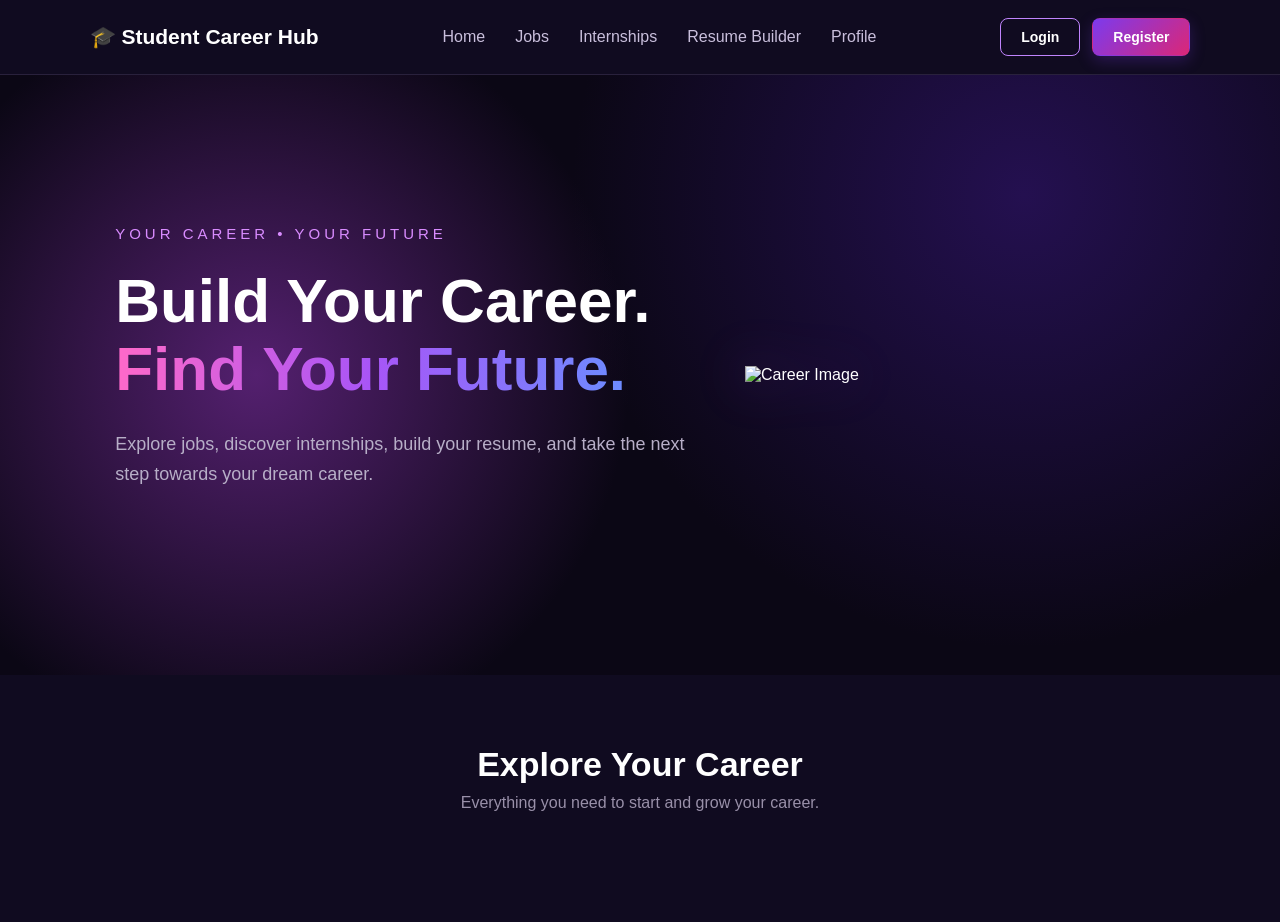
==== index.html @ ceb8dbb3 "Add files via upload" ====
<!DOCTYPE html>
<html lang="en">
<head>
    <meta charset="UTF-8">
    <meta name="viewport" content="width=device-width, initial-scale=1.0">

    <title>Student Career Hub</title>

    <link rel="stylesheet" href="style.css">
    
    

</head>

<body>

    <!-- Header -->
    <header class="header">

        <div class="logo">
            🎓 Student Career Hub
        </div>

<nav>
    <a href="index.html">Home</a>
    <a href="jobs.html">Jobs</a>
    <a href="internship.html">Internships</a>
    <a href="resume.html">Resume Builder</a>
    <a href="application.html">Profile</a>
</nav>


       <div class="auth">

    <a href="login.html" class="login-btn">Login</a>

    <a href="register.html" class="register-btn">Register</a>

</div>

    </header>


    <!-- Home Section -->
    <section id="home" class="hero">

        <div class="hero-content">

            <p class="tagline">
                YOUR CAREER • YOUR FUTURE
            </p>

            <h1>
                Build Your Career.
                <br>
                <span>Find Your Future.</span>
            </h1>

            <p class="description">
                Explore jobs, discover internships, build your resume,
                and take the next step towards your dream career.
            </p>

            

        </div>

         <!-- Right Side Photo -->
    <div class="hero-photo">
        <img src="images/career-girl.png" alt="Career Image">
    </div>


    </section>


    <!-- Career Options -->
    <section class="options">

        <h2>Explore Your Career</h2>

        <p>
            Everything you need to start and grow your career.
        </p>

        

    </section>


    <script src="script.js"></script>

</body>
</html>
---- style.css ----
* {
    margin: 0;
    padding: 0;
    box-sizing: border-box;
}

body {
    font-family: Arial, sans-serif;
    background: #0b0715;
    color: white;
}


/* HEADER */

.header {
    height: 75px;
    padding: 0 7%;

    display: flex;
    align-items: center;
    justify-content: space-between;

    background: #100b20;

    border-bottom: 1px solid #29213c;
}

.logo {
    font-size: 21px;
    font-weight: bold;
}

nav {
    display: flex;
    gap: 30px;
}

nav a {
    text-decoration: none;
    color: #c9bfdc;
    transition: 0.3s;
}

nav a:hover {
    color: #d98cff;
}

/* =====================================================
   HEADER LOGIN / REGISTER BUTTONS
   ===================================================== */

.auth {
    display: flex;
    align-items: center;
    gap: 12px;
}

.auth a {
    display: inline-block;

    padding: 10px 20px;

    border-radius: 8px;

    font-size: 14px;

    font-weight: 600;

    text-decoration: none;

    transition: all 0.3s ease;
}


/* Login */

.auth .login-btn {
    color: #ffffff;

    background: transparent;

    border: 1px solid #c084fc;
}

.auth .login-btn:hover {
    background: rgba(192, 132, 252, 0.18);

    transform: translateY(-2px);
}


/* Register */

.auth .register-btn {
    color: white;

    background: linear-gradient(
        135deg,
        #7c3aed,
        #db2777
    );

    border: 1px solid transparent;

    box-shadow:
        0 5px 15px rgba(124, 58, 237, 0.25);
}

.auth .register-btn:hover {
    transform: translateY(-2px);

    box-shadow:
        0 8px 20px rgba(124, 58, 237, 0.35);
}

/* ================= HERO PHOTO ================= */

.hero {
    min-height: 600px;

    display: flex;
    align-items: center;
    justify-content: space-between;

    padding: 70px 8%;

    background:
        radial-gradient(
            circle at 25% 50%,
            #54206f,
            transparent 35%
        ),
        radial-gradient(
            circle at 80% 40%,
            #241050,
            transparent 40%
        ),
        #0b0715;
}


/* Left content */

.hero-content {
    width: 55%;
    z-index: 2;
}


/* Right photo */

.hero-photo {
    width: 40%;

    display: flex;
    justify-content: center;
    align-items: center;

    position: relative;
}


/* Photo */

.hero-photo img {

    width: 430px;
    max-width: 100%;

    height: auto;

    object-fit: contain;

    filter:
        drop-shadow(0 0 25px rgba(180, 80, 255, 0.35));

    transition: 0.4s;
}


/* Photo hover effect */

.hero-photo img:hover {

    transform: translateY(-8px) scale(1.03);

    filter:
        drop-shadow(0 0 40px rgba(200, 100, 255, 0.5));
}

/* HERO */

.hero {
    min-height: 600px;

    display: flex;
    align-items: center;

    padding: 80px 9%;

    background:
        radial-gradient(
            circle at 20% 50%,
            #54206f,
            transparent 35%
        ),
        radial-gradient(
            circle at 80% 20%,
            #241050,
            transparent 40%
        ),
        #0b0715;
}

.hero-content {
    max-width: 850px;
}

.tagline {
    color: #d98cff;
    letter-spacing: 4px;
    font-size: 15px;

    margin-bottom: 25px;
}

.hero h1 {
    font-size: 62px;
    line-height: 1.1;

    margin-bottom: 25px;
}

.hero h1 span {
    background: linear-gradient(
        90deg,
        #ff69c9,
        #a855f7,
        #6c8cff
    );

    -webkit-background-clip: text;
    background-clip: text;
    color: transparent;

}

.description {
    color: #b7aec7;

    font-size: 18px;
    line-height: 1.7;

    max-width: 650px;

    margin-bottom: 35px;
}


/* BUTTONS */

.hero-buttons {
    display: flex;
    gap: 15px;
}

.primary-btn,
.secondary-btn {

    padding: 15px 28px;

    border-radius: 9px;

    font-size: 16px;

    cursor: pointer;

    transition: 0.3s;
}

.primary-btn {

    border: none;

    color: white;

    background: linear-gradient(
        90deg,
        #d946ef,
        #8b5cf6
    );
}

.secondary-btn {

    background: transparent;

    border: 1px solid #a855f7;

    color: #d8a4ff;
}

.primary-btn:hover,
.secondary-btn:hover {

    transform: translateY(-3px);

    box-shadow: 0 8px 25px #00000055;
}


/* CAREER OPTIONS */

.options {

    padding: 70px 8%;

    background: #100b20;

    text-align: center;
}

.options h2 {
    font-size: 34px;
    margin-bottom: 10px;
}

.options > p {
    color: #9990a9;
    margin-bottom: 40px;
}


/* CARDS */

.cards {

    display: grid;

    grid-template-columns:
        repeat(4, 1fr);

    gap: 22px;

    text-align: left;
}

.card {

    padding: 28px;

    min-height: 280px;

    border-radius: 18px;

    background: linear-gradient(
        145deg,
        #21152f,
        #120d20
    );

    border: 1px solid #362447;

    transition: 0.3s;
}

.card:hover {

    transform: translateY(-8px);

    border-color: #b85cff;

    box-shadow:
        0 15px 35px #7c3aed33;
}

.card-icon {
    font-size: 40px;
    margin-bottom: 20px;
}

.card h3 {
    font-size: 21px;
    margin-bottom: 12px;
}

.card p {
    color: #a69caf;

    line-height: 1.6;

    font-size: 14px;

    margin-bottom: 20px;
}

.card button {

    background: none;

    border: none;

    color: #d27cff;

    font-weight: bold;

    cursor: pointer;
}


/* MOBILE */

@media (max-width: 900px) {

    nav {
        display: none;
    }

    .hero {
        text-align: center;
    }

    .hero h1 {
        font-size: 45px;
    }

    .hero-buttons {
        justify-content: center;
    }

    .cards {
        grid-template-columns: repeat(2, 1fr);
    }
}


@media (max-width: 600px) {

    .hero h1 {
        font-size: 35px;
    }

    .cards {
        grid-template-columns: 1fr;
    }

    .auth {
        display: none;
    }
}

@media (max-width: 900px) {

    .hero {
        flex-direction: column;
        text-align: center;
    }

    .hero-content {
        width: 100%;
    }

    .hero-photo {
        width: 100%;
        margin-top: 40px;
    }

    .hero-photo img {
        width: 300px;
    }

    .hero-buttons {
        justify-content: center;
    }
}

/* =====================================================
   LOGIN PAGE
   ===================================================== */

.login-page {
    min-height: 100vh;

    background:
        radial-gradient(
            circle at 10% 20%,
            rgba(124, 58, 237, 0.12),
            transparent 25%
        ),
        radial-gradient(
            circle at 90% 80%,
            rgba(236, 72, 153, 0.12),
            transparent 25%
        ),
        #faf7ff;
}


/* Login main container */

.login-container {
    min-height: calc(100vh - 150px);

    padding: 70px 8%;

    display: flex;

    align-items: center;

    justify-content: center;

    gap: 80px;
}


/* Left section */

.login-intro {
    width: 480px;
}

.login-small-title {
    color: #c026d3;

    font-size: 12px;

    font-weight: 700;

    letter-spacing: 2.5px;

    margin-bottom: 18px;
}

.login-intro h1 {
    font-size: 48px;

    line-height: 1.15;

    margin-bottom: 20px;
}

.login-intro h1 span {
    display: block;

    background: linear-gradient(
        90deg,
        #7c3aed,
        #db2777
    );

    -webkit-background-clip: text;
background-clip: text;
    -webkit-text-fill-color: transparent;
    color:transparent;
}

.login-intro > p {
    color: #6f6479;

    line-height: 1.7;

    font-size: 16px;

    max-width: 450px;
}


/* Benefits */

.login-benefits {
    margin-top: 30px;

    display: flex;

    flex-direction: column;

    gap: 15px;
}

.login-benefits div {
    display: flex;

    align-items: center;

    gap: 12px;

    color: #493d55;

    font-size: 15px;
}

.login-benefits div:first-letter {
    font-size: 20px;
}


/* Login card */

.login-card {
    width: 420px;

    padding: 40px;

    background: rgba(255, 255, 255, 0.95);

    border: 1px solid #eadcf7;

    border-radius: 22px;

    box-shadow:
        0 25px 60px rgba(109, 40, 217, 0.13);

    text-align: center;
}

.login-icon {
    width: 65px;
    height: 65px;

    margin: 0 auto 18px;

    display: flex;

    align-items: center;

    justify-content: center;

    font-size: 30px;

    border-radius: 18px;

    background: linear-gradient(
        135deg,
        #f3e8ff,
        #fce7f3
    );
}

.login-card h2 {
    font-size: 28px;

    color: #2b2038;

    margin-bottom: 8px;
}

.login-subtitle {
    color: #81758b;

    font-size: 14px;

    margin-bottom: 28px;
}


/* Form */

.form-group {
    text-align: left;

    margin-bottom: 20px;
}

.form-group label {
    display: block;

    color: #493d55;

    font-size: 14px;

    font-weight: 600;

    margin-bottom: 8px;
}

.form-group input {
    width: 100%;

    padding: 13px 14px;

    border: 1px solid #ddd0ea;

    border-radius: 9px;

    outline: none;

    font-size: 14px;

    background: #fdfbff;

    transition: 0.3s;
}

.form-group input:focus {
    border-color: #9c5de5;

    box-shadow:
        0 0 0 3px rgba(156, 93, 229, 0.10);

    background: white;
}


/* Password */

.password-box {
    position: relative;
}

.password-box input {
    padding-right: 45px;
}

.password-box button {
    position: absolute;

    right: 10px;

    top: 50%;

    transform: translateY(-50%);

    border: none;

    background: transparent;

    cursor: pointer;

    font-size: 16px;
}


/* Login options */

.login-options {
    display: flex;

    justify-content: space-between;

    align-items: center;

    margin-bottom: 25px;

    font-size: 13px;

    color: #71657a;
}

.login-options label {
    display: flex;

    align-items: center;

    gap: 6px;
}

.login-options a {
    color: #8b35d6;

    font-weight: 600;
}


/* Submit */

.login-submit {
    width: 100%;

    padding: 14px;

    border: none;

    border-radius: 9px;

    color: white;

    font-size: 15px;

    font-weight: 600;

    cursor: pointer;

    background: linear-gradient(
        135deg,
        #7c3aed,
        #db2777
    );

    box-shadow:
        0 8px 20px rgba(124, 58, 237, 0.22);

    transition: 0.3s;
}

.login-submit:hover {
    transform: translateY(-2px);

    box-shadow:
        0 12px 25px rgba(124, 58, 237, 0.30);
}


/* Register text */

.register-text {
    margin-top: 24px;

    color: #81758b;

    font-size: 14px;
}

.register-text a {
    color: #8b35d6;

    font-weight: 700;
}


/* Login responsive */

@media (max-width: 900px) {

    .login-container {
        flex-direction: column;

        gap: 45px;

        padding: 60px 6%;
    }

    .login-intro {
        width: 100%;

        max-width: 600px;

        text-align: center;
    }

    .login-intro > p {
        margin: auto;
    }

    .login-benefits {
        align-items: center;
    }

}


@media (max-width: 500px) {

    .login-card {
        width: 100%;

        padding: 28px 22px;
    }

    .login-intro h1 {
        font-size: 36px;
    }

}

/* =====================================================
   LOGIN PAGE - STUDENT CAREER HUB THEME
   ===================================================== */

.login-page {
    min-height: 100vh;

    background:
        radial-gradient(
            circle at 15% 20%,
            rgba(124, 58, 237, 0.20),
            transparent 30%
        ),
        radial-gradient(
            circle at 85% 75%,
            rgba(219, 39, 119, 0.18),
            transparent 30%
        ),
        linear-gradient(
            135deg,
            #120d24,
            #21123d,
            #35145a
        );

    color: white;
}


/* ================= LOGIN MAIN ================= */

.login-section {

    min-height: calc(100vh - 150px);

    padding: 70px 8%;

    display: flex;

    align-items: center;

    justify-content: center;

    gap: 100px;

    position: relative;

    overflow: hidden;
}


/* Background glow */

.login-section::before {

    content: "";

    position: absolute;

    width: 350px;
    height: 350px;

    background: rgba(124, 58, 237, 0.20);

    border-radius: 50%;

    filter: blur(80px);

    top: -150px;
    left: -100px;
}


.login-section::after {

    content: "";

    position: absolute;

    width: 300px;
    height: 300px;

    background: rgba(219, 39, 119, 0.18);

    border-radius: 50%;

    filter: blur(80px);

    bottom: -120px;
    right: -80px;
}


/* ================= LEFT CONTENT ================= */

.login-content {

    max-width: 500px;

    position: relative;

    z-index: 2;
}


.login-tagline {

    color: #d8a7ff;

    font-size: 12px;

    letter-spacing: 3px;

    font-weight: 600;

    margin-bottom: 18px;
}


.login-content h1 {

    font-size: 55px;

    line-height: 1.1;

    margin-bottom: 20px;
}


.login-content h1 span {

    background: linear-gradient(
        90deg,
        #c084fc,
        #f472b6
    );

    -webkit-background-clip: text;
    background-clip: text;

    -webkit-text-fill-color: transparent;
}


.login-description {

    color: #c8bfd5;

    line-height: 1.7;

    font-size: 16px;

    max-width: 450px;
}


/* ================= LOGIN CARD ================= */

.login-card {

    width: 390px;

    padding: 38px;

    background: rgba(255, 255, 255, 0.08);

    border: 1px solid rgba(255,255,255,0.16);

    border-radius: 22px;

    backdrop-filter: blur(18px);

    box-shadow:
        0 25px 70px rgba(0,0,0,0.30);

    position: relative;

    z-index: 2;

    text-align: center;
}


.login-circle {

    width: 62px;
    height: 62px;

    margin: 0 auto 16px;

    display: flex;

    align-items: center;

    justify-content: center;

    font-size: 28px;

    border-radius: 18px;

    background:
        linear-gradient(
            135deg,
            rgba(192,132,252,0.25),
            rgba(244,114,182,0.25)
        );

    border: 1px solid rgba(255,255,255,0.12);
}


.login-card h2 {

    font-size: 27px;

    margin-bottom: 7px;
}


.login-subtitle {

    color: #bcb1c8;

    font-size: 14px;

    margin-bottom: 28px;
}


/* ================= INPUT ================= */

.input-group {

    text-align: left;

    margin-bottom: 20px;
}


.input-group label {

    display: block;

    color: #e3d9eb;

    font-size: 13px;

    font-weight: 600;

    margin-bottom: 8px;
}


.input-group input {

    width: 100%;

    padding: 13px 14px;

    border-radius: 9px;

    border: 1px solid rgba(255,255,255,0.18);

    outline: none;

    background: rgba(255,255,255,0.07);

    color: white;

    font-size: 14px;
}


.input-group input::placeholder {

    color: #a99db3;
}


.input-group input:focus {

    border-color: #c084fc;

    box-shadow:
        0 0 0 3px rgba(192,132,252,0.12);
}


/* ================= PASSWORD ================= */

.password-field {

    position: relative;
}


.password-field input {

    padding-right: 45px;
}


.password-field button {

    position: absolute;

    right: 10px;

    top: 50%;

    transform: translateY(-50%);

    border: none;

    background: transparent;

    color: white;

    cursor: pointer;
}


/* ================= OPTIONS ================= */

.login-options {

    display: flex;

    justify-content: space-between;

    align-items: center;

    margin-bottom: 23px;

    font-size: 12px;

    color: #bcb1c8;
}


.login-options label {

    display: flex;

    align-items: center;

    gap: 5px;
}


.login-options a {

    color: #d8a7ff;

    text-decoration: none;
}


/* ================= LOGIN BUTTON ================= */

.main-login-btn {

    width: 100%;

    padding: 14px;

    border: none;

    border-radius: 9px;

    color: white;

    font-size: 15px;

    font-weight: 600;

    cursor: pointer;

    background:
        linear-gradient(
            135deg,
            #7c3aed,
            #db2777
        );

    box-shadow:
        0 8px 20px rgba(124,58,237,0.30);

    transition: 0.3s;
}


.main-login-btn:hover {

    transform: translateY(-2px);

    box-shadow:
        0 12px 28px rgba(219,39,119,0.30);
}


/* ================= CREATE ACCOUNT ================= */

.create-account {

    margin-top: 22px;

    color: #aaa0b5;

    font-size: 13px;
}


.create-account a {

    color: #d8a7ff;

    font-weight: 600;

    text-decoration: none;
}


/* ================= MOBILE ================= */

@media (max-width: 900px) {

    .login-section {

        flex-direction: column;

        gap: 45px;

        padding: 60px 6%;

    }

    .login-content {

        text-align: center;
    }

    .login-description {

        margin: auto;
    }

}


@media (max-width: 500px) {

    .login-card {

        width: 100%;

        padding: 28px 22px;

    }

    .login-content h1 {

        font-size: 40px;

    }

}

/* =====================================================
   REGISTER PAGE
   ===================================================== */

.register-terms {
    text-align: left;

    margin-bottom: 20px;

    font-size: 12px;

    color: #bcb1c8;
}

.register-terms label {
    display: flex;

    align-items: center;

    gap: 7px;

    cursor: pointer;
}

.register-terms input {
    accent-color: #a855f7;
}
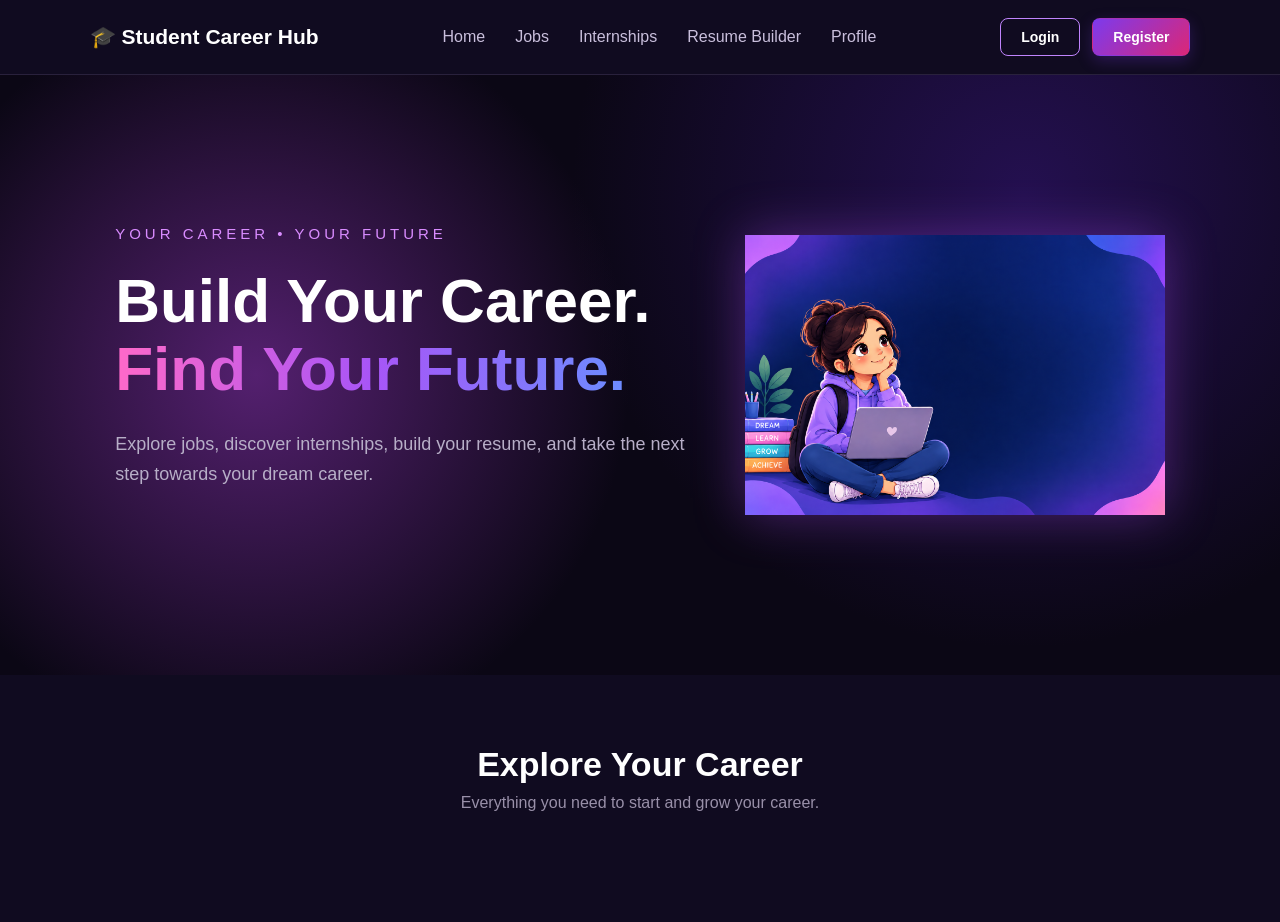
==== commit 419d7c74: "Update index.html" ====
--- a/index.html
+++ b/index.html
@@ -67,7 +67,7 @@
 
          <!-- Right Side Photo -->
     <div class="hero-photo">
-        <img src="images/career-girl.png" alt="Career Image">
+        <img src="career-girl.png" alt="Career Image">
     </div>
 
 
@@ -91,4 +91,4 @@
     <script src="script.js"></script>
 
 </body>
-</html>+</html>
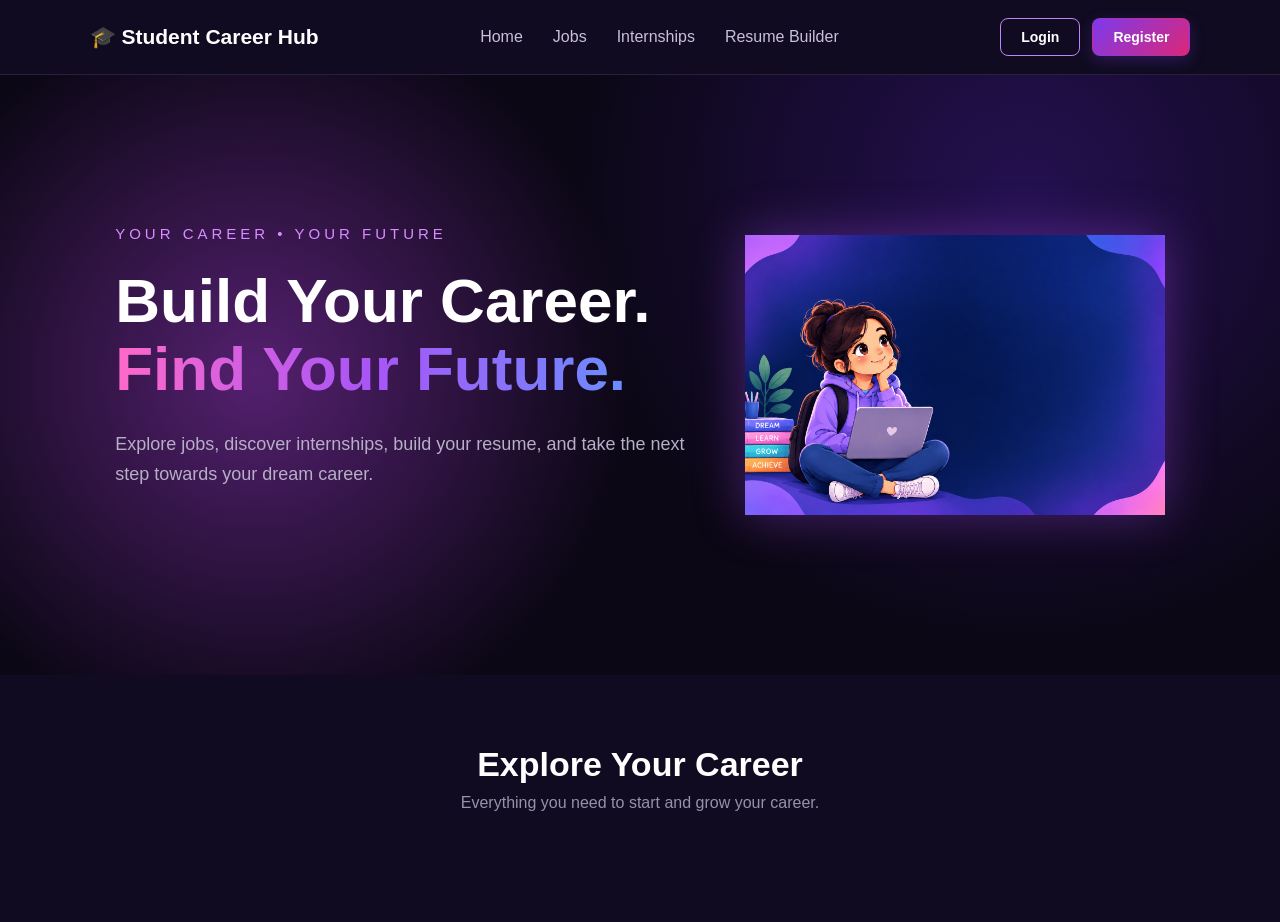
==== commit 17629650: "Update index.html" ====
--- a/index.html
+++ b/index.html
@@ -26,7 +26,7 @@
     <a href="jobs.html">Jobs</a>
     <a href="internship.html">Internships</a>
     <a href="resume.html">Resume Builder</a>
-    <a href="application.html">Profile</a>
+    
 </nav>
 
 
--- a/style.css
+++ b/style.css
@@ -22,6 +22,331 @@
     justify-content: space-between;
 
     background: #100b20;
+
+    /* =====================================
+LOGIN & REGISTER PAGE CSS FIX
+===================================== */
+
+body.login-page {
+min-height: 100vh;
+margin: 0;
+background:
+radial-gradient(
+circle at 15% 20%,
+rgba(124, 58, 237, 0.20),
+transparent 30%
+),
+radial-gradient(
+circle at 85% 75%,
+rgba(219, 39, 119, 0.18),
+transparent 30%
+),
+linear-gradient(
+135deg,
+#120d24,
+#21123d,
+#35145a
+);
+color: white;
+}
+
+/* Header */
+body.login-page .header {
+width: 100%;
+min-height: 75px;
+height: auto;
+display: flex;
+align-items: center;
+justify-content: space-between;
+flex-wrap: wrap;
+gap: 15px;
+padding: 15px 5%;
+}
+
+/* Navigation */
+body.login-page .header nav {
+display: flex;
+flex-wrap: wrap;
+justify-content: center;
+gap: 20px;
+}
+
+body.login-page .header nav a {
+color: #c9bfdc;
+text-decoration: none;
+}
+
+/* Login and Register buttons */
+body.login-page .header .auth {
+display: flex;
+align-items: center;
+gap: 12px;
+}
+
+body.login-page .header .auth a {
+display: inline-block;
+padding: 10px 16px;
+border-radius: 8px;
+text-decoration: none;
+}
+
+/* Main section */
+body.login-page .login-section {
+min-height: 75vh;
+padding: 60px 6%;
+display: flex;
+align-items: center;
+justify-content: center;
+gap: 60px;
+box-sizing: border-box;
+}
+
+/* Left content */
+body.login-page .login-content {
+width: 100%;
+max-width: 500px;
+}
+
+body.login-page .login-tagline {
+color: #d8a7ff;
+font-size: 12px;
+letter-spacing: 3px;
+margin-bottom: 18px;
+}
+
+body.login-page .login-content h1 {
+font-size: 48px;
+line-height: 1.2;
+margin-bottom: 20px;
+}
+
+body.login-page .login-content h1 span {
+display: block;
+background: linear-gradient(90deg, #c084fc, #f472b6);
+-webkit-background-clip: text;
+background-clip: text;
+-webkit-text-fill-color: transparent;
+}
+
+body.login-page .login-description {
+color: #c8bfd5;
+font-size: 16px;
+line-height: 1.7;
+}
+
+/* Login and Register card */
+body.login-page .login-card {
+width: 100%;
+max-width: 390px;
+flex-shrink: 0;
+padding: 32px;
+box-sizing: border-box;
+background: rgba(255, 255, 255, 0.08);
+border: 1px solid rgba(255, 255, 255, 0.16);
+border-radius: 22px;
+box-shadow: 0 25px 70px rgba(0, 0, 0, 0.30);
+text-align: center;
+}
+
+body.login-page .login-circle {
+width: 62px;
+height: 62px;
+margin: 0 auto 16px;
+display: flex;
+align-items: center;
+justify-content: center;
+font-size: 28px;
+border-radius: 18px;
+background: rgba(192, 132, 252, 0.20);
+}
+
+body.login-page .login-card h2 {
+font-size: 27px;
+margin-bottom: 8px;
+}
+
+body.login-page .login-subtitle {
+color: #bcb1c8;
+font-size: 14px;
+margin-bottom: 28px;
+}
+
+/* Form fields */
+body.login-page .input-group {
+text-align: left;
+margin-bottom: 18px;
+}
+
+body.login-page .input-group label {
+display: block;
+color: #e3d9eb;
+font-size: 13px;
+font-weight: 600;
+margin-bottom: 8px;
+}
+
+body.login-page .input-group input {
+width: 100%;
+padding: 13px 14px;
+box-sizing: border-box;
+border-radius: 9px;
+border: 1px solid rgba(255, 255, 255, 0.22);
+background: rgba(255, 255, 255, 0.07);
+color: white;
+font-size: 14px;
+}
+
+body.login-page .input-group input::placeholder {
+color: #bcb1c8;
+}
+
+/* Password field */
+body.login-page .password-field {
+position: relative;
+}
+
+body.login-page .password-field input {
+padding-right: 45px;
+}
+
+body.login-page .password-field button {
+position: absolute;
+right: 10px;
+top: 50%;
+transform: translateY(-50%);
+border: none;
+background: transparent;
+color: white;
+cursor: pointer;
+}
+
+/* Options and terms */
+body.login-page .login-options {
+display: flex;
+justify-content: space-between;
+align-items: center;
+flex-wrap: wrap;
+gap: 10px;
+margin-bottom: 22px;
+font-size: 12px;
+color: #bcb1c8;
+}
+
+body.login-page .login-options a,
+body.login-page .create-account a {
+color: #d8a7ff;
+text-decoration: none;
+}
+
+body.login-page .register-terms {
+text-align: left;
+margin-bottom: 20px;
+font-size: 12px;
+color: #bcb1c8;
+}
+
+body.login-page .register-terms label {
+display: flex;
+align-items: center;
+gap: 7px;
+}
+
+/* Submit button */
+body.login-page .main-login-btn {
+width: 100%;
+padding: 14px;
+border: none;
+border-radius: 9px;
+color: white;
+font-size: 15px;
+font-weight: 600;
+cursor: pointer;
+background: linear-gradient(135deg, #7c3aed, #db2777);
+}
+
+body.login-page .create-account {
+margin-top: 22px;
+color: #c8bfd5;
+font-size: 13px;
+line-height: 1.6;
+}
+
+/* Footer */
+body.login-page footer {
+padding: 25px 15px;
+text-align: center;
+color: #c8bfd5;
+line-height: 1.8;
+}
+
+body.login-page footer h3 {
+color: white;
+}
+
+body.login-page footer .copyright {
+font-size: 12px;
+}
+
+/* Responsive layout */
+@media screen and (max-width: 900px) {
+body.login-page .header {
+justify-content: center;
+}
+
+
+body.login-page .header nav {
+    width: 100%;
+    order: 2;
+}
+
+body.login-page .header .auth {
+    width: 100%;
+    order: 3;
+    justify-content: center;
+}
+
+body.login-page .login-section {
+    flex-direction: column;
+    gap: 35px;
+    padding: 45px 6%;
+}
+
+body.login-page .login-content {
+    text-align: center;
+}
+
+body.login-page .login-content h1 {
+    font-size: 40px;
+}
+
+body.login-page .login-card {
+    max-width: 420px;
+}
+
+
+}
+
+@media screen and (max-width: 500px) {
+body.login-page .header nav {
+gap: 12px;
+}
+
+
+body.login-page .header nav a {
+    font-size: 13px;
+}
+
+body.login-page .login-content h1 {
+    font-size: 34px;
+}
+
+body.login-page .login-card {
+    padding: 25px 20px;
+}
+
+
+}
+
 
     border-bottom: 1px solid #29213c;
 }
@@ -1357,4 +1682,4 @@
 
 .register-terms input {
     accent-color: #a855f7;
-}+}
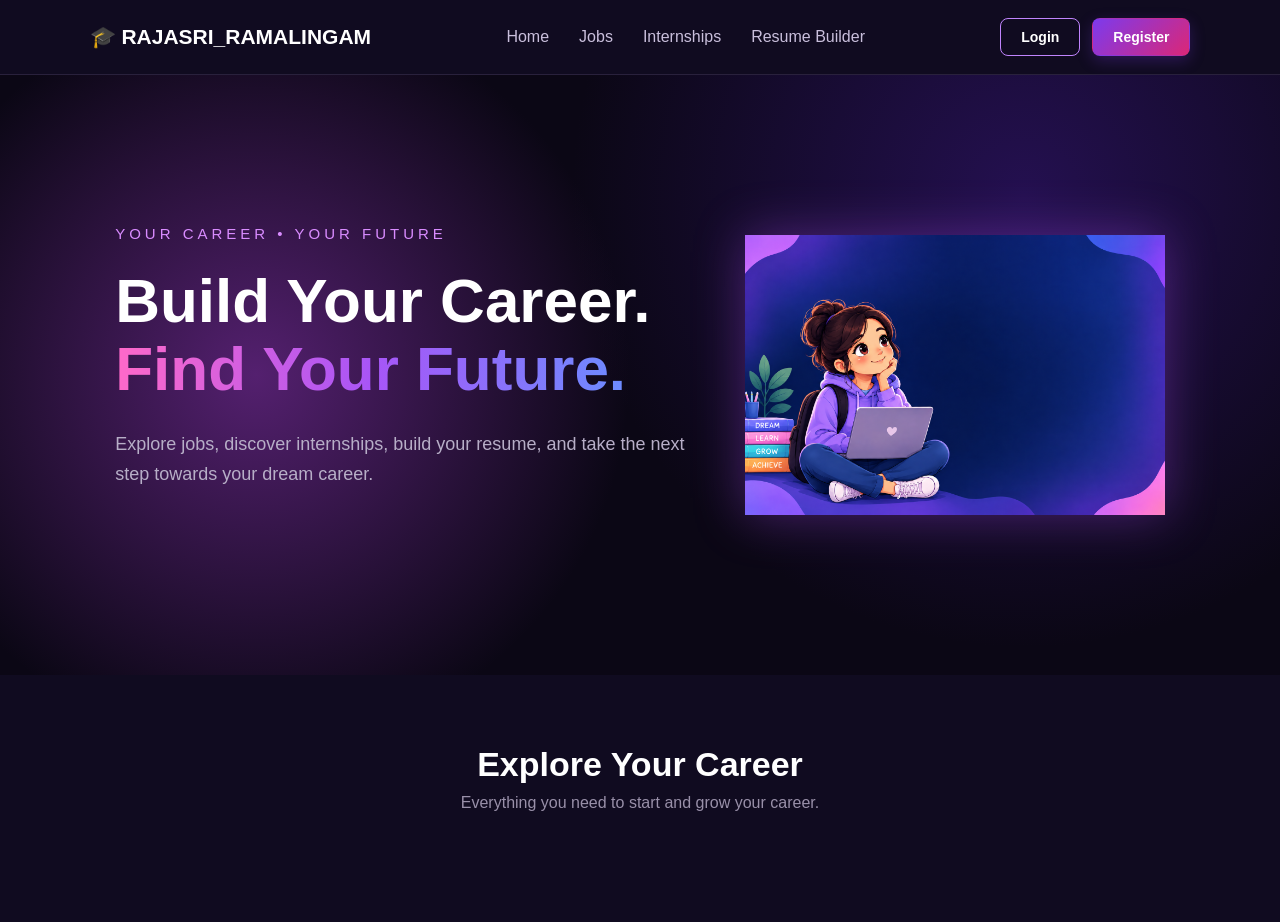
==== commit 9a9b8bd6: "Update index.html" ====
--- a/index.html
+++ b/index.html
@@ -18,7 +18,7 @@
     <header class="header">
 
         <div class="logo">
-            🎓 Student Career Hub
+            🎓 RAJASRI_RAMALINGAM
         </div>
 
 <nav>
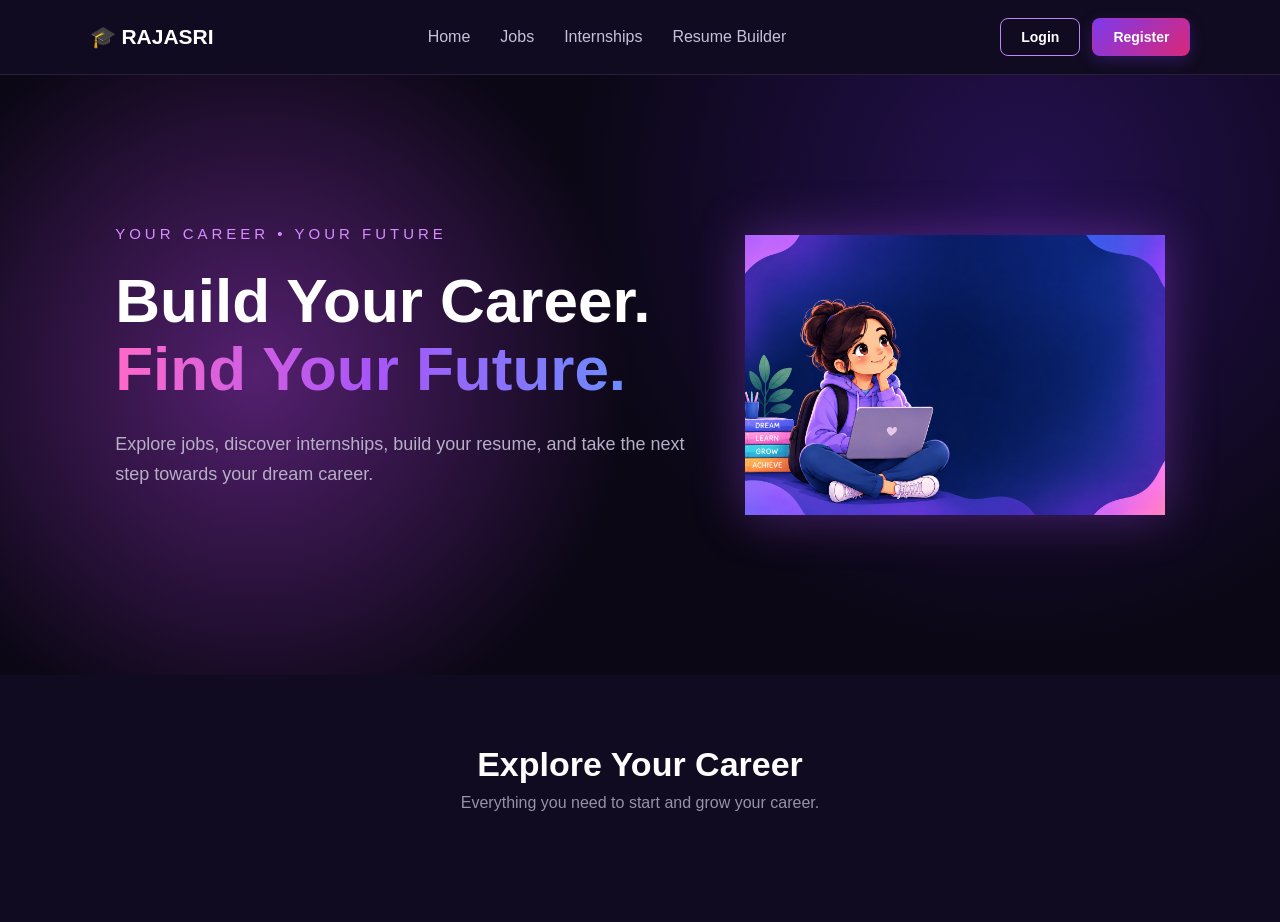
==== commit bc5bb1eb: "Update index.html" ====
--- a/index.html
+++ b/index.html
@@ -18,7 +18,7 @@
     <header class="header">
 
         <div class="logo">
-            🎓 RAJASRI_RAMALINGAM
+            🎓 RAJASRI
         </div>
 
 <nav>
